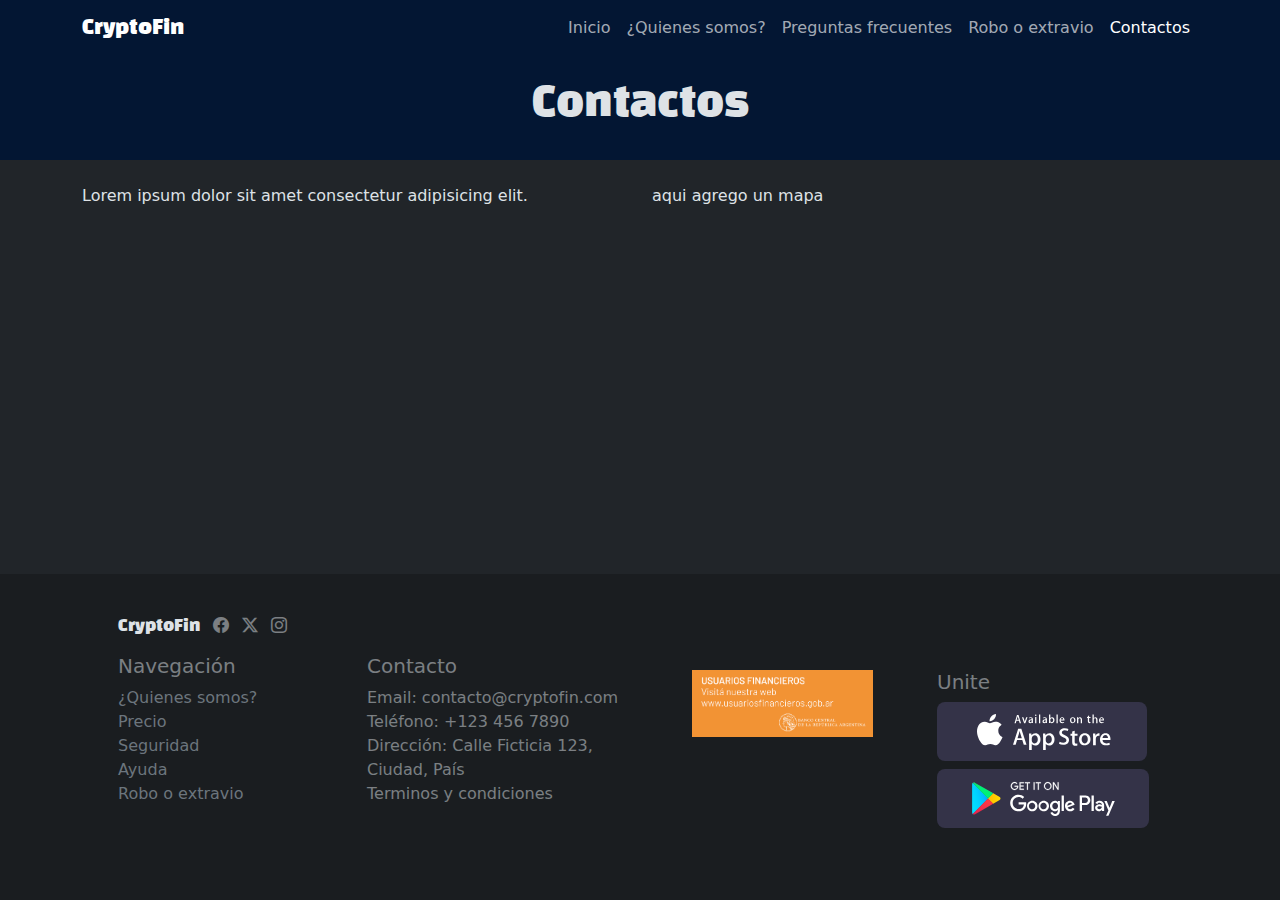
==== pages/contactos.html @ 550265b6 "Se dividio en secciones la pagina de contactos,agregando titulo y un sistema de grilla" ====
<!DOCTYPE html>
<html lang="es" data-bs-theme="dark">
  <head>
    <meta charset="UTF-8" />
    <meta name="viewport" content="width=device-width, initial-scale=1.0" />
    <meta name="authot" content="Oscar Ventura" />
    <meta name="description" content="pagina de cripto monedas" />
    <meta name="keywords" content="cryptoFin, crypto," />
    <title>cryptoFin</title>
    <link rel="stylesheet" href="../CSS/bootstrap.min.css" />
    <link
      rel="stylesheet"
      href="https://cdn.jsdelivr.net/npm/bootstrap-icons@1.11.3/font/bootstrap-icons.min.css"
    />
    <link rel="stylesheet" href="../CSS/style.css" />
  </head>
  <body>
    <header>
      <!-- Comienza el navbar -->
      <nav class="navbar navbar-expand-lg bg-primary-subtle">
        <div class="container">
          <a class="navbar-brand fontlogo" href="index.html">CryptoFin</a>
          <button
            class="navbar-toggler"
            type="button"
            data-bs-toggle="collapse"
            data-bs-target="#opcionesMenu"
            aria-controls="opcionesMenu"
            aria-expanded="false"
            aria-label="Toggle navigation"
          >
            <span class="navbar-toggler-icon"></span>
          </button>
          <div class="collapse navbar-collapse" id="opcionesMenu">
            <ul class="navbar-nav ms-auto mb-2 mb-lg-0">
              <li class="nav-item">
                <a class="nav-link" href="../index.html">Inicio</a>
              </li>
              <li class="nav-item">
                <a class="nav-link" href="nosotros.html">¿Quienes somos?</a>
              </li>
              <li class="nav-item">
                <a
                  class="nav-link"
                  href="preguntasFrecuentes.html"
                  >Preguntas frecuentes</a
                >
              </li>
              <li class="nav-item">
                <a class="nav-link" href="Error404.html">Robo o extravio</a>
              </li>
              <li class="nav-item">
                <a class="nav-link active" aria-current="page" href="contactos.html">Contactos</a>
              </li>
            </ul>
          </div>
        </div>
      </nav>
    </header>
    <!-- Termina el navbar -->
    <main>
      <section
        class="container-fluid bg-primary-subtle text-center fontlogo py-4"
      >
        <h1>Contactos</h1>
      </section>
      <section class="container">
        <article class="row my-4">
            <div class="col-12 col-md-6">
                <p>Lorem ipsum dolor sit amet consectetur adipisicing elit.</p>
            </div>
            <div class="col-12 col-md-6">
                <p>aqui agrego un mapa</p>
            </div>
        </article>
      </section>
    </main>
    <footer class="bg-dark-subtle py-4 text-center">
      <div class="container">
        <section class="row align-content-center">
          <!-- Empieza art de redes -->
          <article class="py-3 col-md-12 text-md-start ps-md-5">
            <a class="navbar-brand fontlogo" href="../index.html">CryptoFin</a>
            <i class="bi bi-facebook ms-2 text-body-tertiary"></i>
            <i class="bi bi-twitter-x ms-2 text-body-tertiary"></i>
            <i class="bi bi-instagram ms-2 text-body-tertiary"></i>
          </article>
          <!-- Termina art de redes -->

          <!-- Empieza art de Navegacion -->
          <article
            class="text-body-tertiary text-md-start ps-md-5 col-md-6 col-lg-3"
          >
            <h5>Navegación</h5>
            <ul class="list-group list-unstyled">
              <li class="">
                <a
                  class="text-decoration-none link-secondary link-underline-opacity-25 link-underline-opacity-100-hover"
                  href="nosotros.html"
                  >¿Quienes somos?</a
                >
              </li>
              <li>
                <a
                  class="text-decoration-none link-secondary link-underline-opacity-25 link-underline-opacity-100-hover"
                  href="Error404.html"
                  >Precio</a
                >
              </li>
              <li>
                <a
                  class="text-decoration-none link-secondary link-underline-opacity-25 link-underline-opacity-100-hover"
                  href="Error404.html"
                  >Seguridad</a
                >
              </li>
              <li>
                <a
                  class="text-decoration-none link-secondary link-underline-opacity-25 link-underline-opacity-100-hover"
                  href="contactos.html"
                  >Ayuda</a
                >
              </li>
              <li>
                <a
                  class="text-decoration-none link-secondary link-underline-opacity-25 link-underline-opacity-100-hover"
                  href="Error404.html"
                  >Robo o extravio</a
                >
              </li>
            </ul>
          </article>
          <!--Termina el art de Navegacion  -->

          <!-- Empieza art de Contactos -->
          <article
            class="col-md-6 col-lg-3 pt-3 pt-lg-0 text-md-start text-body-tertiary"
          >
            <h5>Contacto</h5>
            <p>
              Email: contacto@cryptofin.com<br />
              Teléfono: +123 456 7890 <br />
              Dirección: Calle Ficticia 123, Ciudad, País <br />
              Terminos y condiciones
            </p>
          </article>
          <!-- Termina art de Contactos  -->

          <!-- Empieza art de img amarilla -->
          <article class="col-md-6 col-lg-3 text-md-start mt-md-3">
            <div class="mx-4">
              <img
                class="px-3 w-100"
                src="../img/usuariosfinancieros.png"
                alt=""
              />
            </div>
          </article>
          <!-- Termina art de img amarilla -->

          <!-- Empieza articulo Unite y 2 img -->
          <article class="col-md-6 col-lg-3 text-md-start">
            <div>
              <h5 class="pt-3 text-body-tertiary">Unite</h5>
              <div class="mb-2">
                <img src="../img/badge-apple-store.svg" alt="" />
              </div>
              <div class="mb-5">
                <img src="../img/google-play-badge-bb.svg" alt="" />
              </div>
            </div>
          </article>
          <!-- Termina art Unite y 2 img -->
        </section>
      </div>
    </footer>
    <script src="../js/bootstrap.min.js"></script>
  </body>
</html>
---- CSS/style.css ----
@import url('https://fonts.googleapis.com/css2?family=Black+Han+Sans&display=swap');

body{
  min-height: 100vh;
  display: flex;
  flex-direction: column;
}

main{
  flex-grow: 1;
}

.fontlogo {
    font-family: "Black Han Sans", sans-serif;
    font-weight: 400;
    font-style: normal;
  }
  
.bannerImg {
  height: 200px;
  object-fit: cover;
}


@media all and (min-width: 768px) and (max-width: 991px){
    .bannerImg {
        height: 350px;
        object-fit: cover;
      }
      /* .artSeg{
        width: 320px;
        height: 160px;
      } */
      
}

@media all and (min-width: 992px) {
  .bannerImg {
    height: 450px;
    object-position: 50% 30%;
  }
}
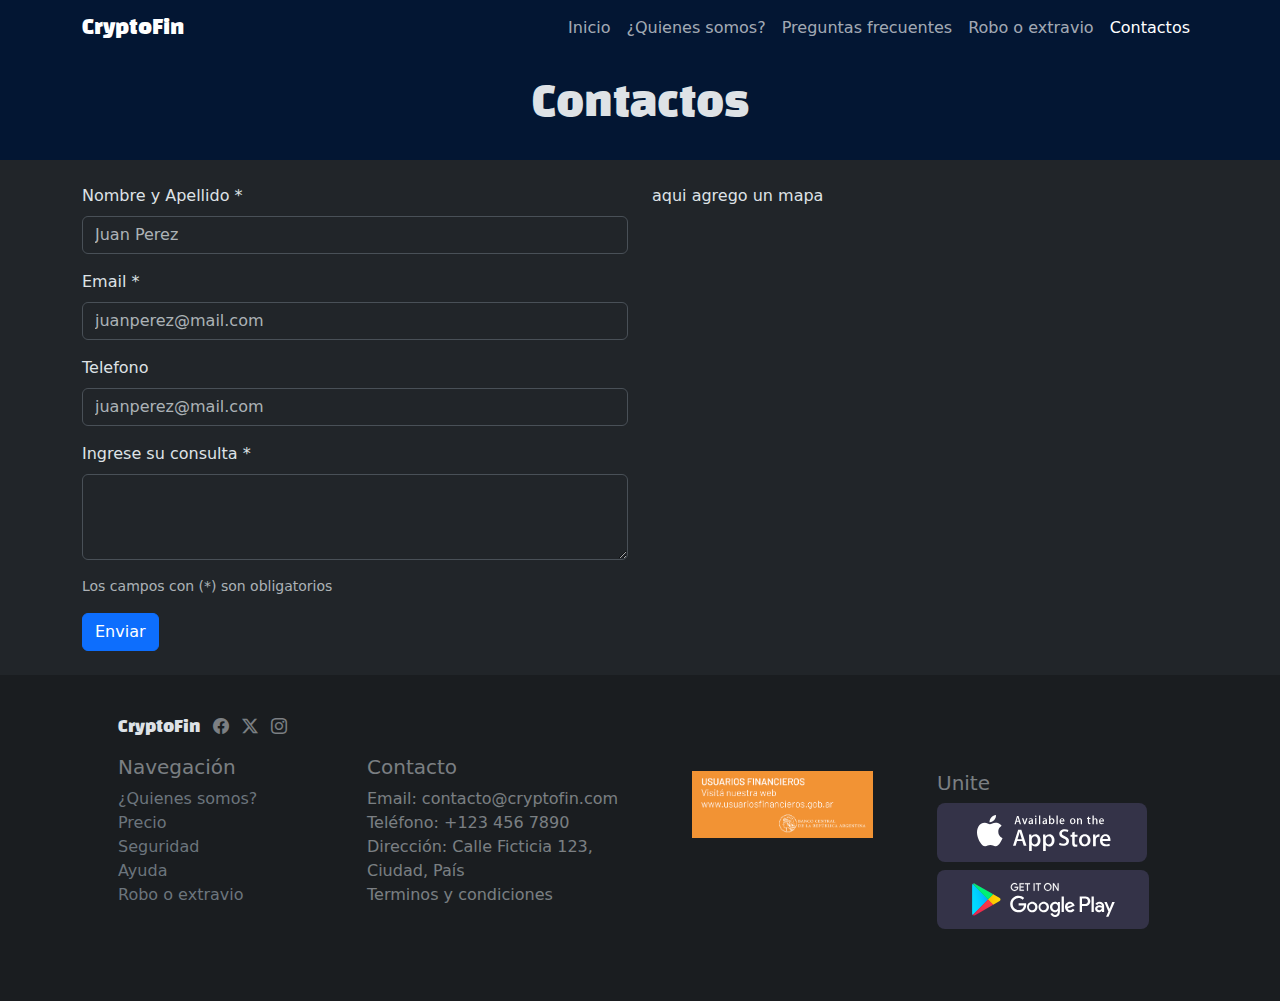
==== commit b1dc375c: "Agregamos el formulario de consulta con sus validaciones html" ====
--- a/pages/contactos.html
+++ b/pages/contactos.html
@@ -40,9 +40,7 @@
                 <a class="nav-link" href="nosotros.html">¿Quienes somos?</a>
               </li>
               <li class="nav-item">
-                <a
-                  class="nav-link"
-                  href="preguntasFrecuentes.html"
+                <a class="nav-link" href="preguntasFrecuentes.html"
                   >Preguntas frecuentes</a
                 >
               </li>
@@ -50,7 +48,12 @@
                 <a class="nav-link" href="Error404.html">Robo o extravio</a>
               </li>
               <li class="nav-item">
-                <a class="nav-link active" aria-current="page" href="contactos.html">Contactos</a>
+                <a
+                  class="nav-link active"
+                  aria-current="page"
+                  href="contactos.html"
+                  >Contactos</a
+                >
               </li>
             </ul>
           </div>
@@ -66,12 +69,63 @@
       </section>
       <section class="container">
         <article class="row my-4">
-            <div class="col-12 col-md-6">
-                <p>Lorem ipsum dolor sit amet consectetur adipisicing elit.</p>
-            </div>
-            <div class="col-12 col-md-6">
-                <p>aqui agrego un mapa</p>
-            </div>
+          <div class="col-12 col-md-6">
+            <form>
+              <div class="mb-3">
+                <label for="nombre" class="form-label"
+                  >Nombre y Apellido *
+                </label>
+                <input
+                  type="text"
+                  class="form-control"
+                  id="nombre"
+                  minlength="3"
+                  maxlength="100"
+                  placeholder="Juan Perez"
+                  required
+                />
+              </div>
+              <div class="mb-3">
+                <label for="email" class="form-label">Email *</label>
+                <input
+                  type="email"
+                  class="form-control"
+                  id="email"
+                  minlength="10"
+                  maxlength="80"
+                  placeholder="juanperez@mail.com"
+                  required
+                />
+              </div>
+              <div class="mb-3">
+                <label for="telefono" class="form-label">Telefono</label>
+                <input
+                  type="tel"
+                  class="form-control"
+                  id="telefono"
+                  placeholder="juanperez@mail.com"
+                />
+              </div>
+              <div class="mb-3">
+                <label for="contacto" class="form-label"
+                  >Ingrese su consulta *</label
+                >
+                <textarea
+                  class="form-control"
+                  id="contacto"
+                  rows="3"
+                  required
+                ></textarea>
+              </div>
+              <div class="form-text">
+                <p>Los campos con (*) son obligatorios</p>
+              </div>
+              <button class="btn btn-primary" type="submit">Enviar</button>
+            </form>
+          </div>
+          <div class="col-12 col-md-6">
+            <p>aqui agrego un mapa</p>
+          </div>
         </article>
       </section>
     </main>
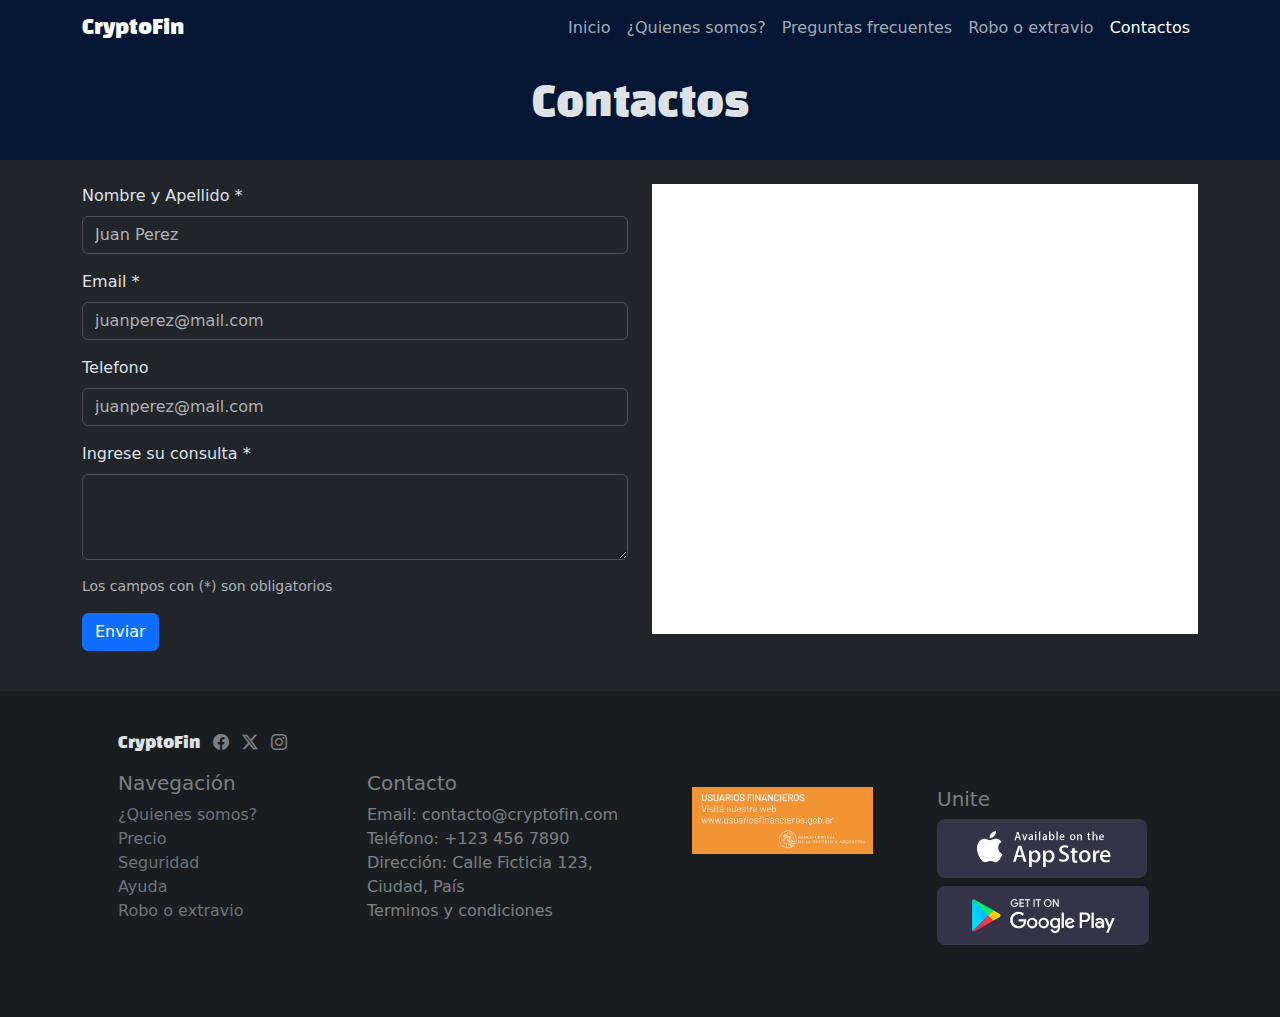
==== commit 107de5bb: "agregamos un mapa de google maps, en la pagina de contactos" ====
--- a/pages/contactos.html
+++ b/pages/contactos.html
@@ -69,7 +69,7 @@
       </section>
       <section class="container">
         <article class="row my-4">
-          <div class="col-12 col-md-6">
+          <div class="col-12 col-md-6 mb-3">
             <form>
               <div class="mb-3">
                 <label for="nombre" class="form-label"
@@ -124,7 +124,13 @@
             </form>
           </div>
           <div class="col-12 col-md-6">
-            <p>aqui agrego un mapa</p>
+            <iframe
+            class="w-100"
+              src="https://www.google.com/maps/embed?pb=!1m18!1m12!1m3!1d3560.1060679493985!2d-65.20974192366228!3d-26.83657849002869!2m3!1f0!2f0!3f0!3m2!1i1024!2i768!4f13.1!3m3!1m2!1s0x94225d3ad7f30f1d%3A0xf8606cd659b8e3e4!2sRollingCode%20School!5e0!3m2!1ses-419!2sar!4v1719065714846!5m2!1ses-419!2sar"
+              height="450"
+              loading="lazy"
+              referrerpolicy="no-referrer-when-downgrade"
+            ></iframe>
           </div>
         </article>
       </section>
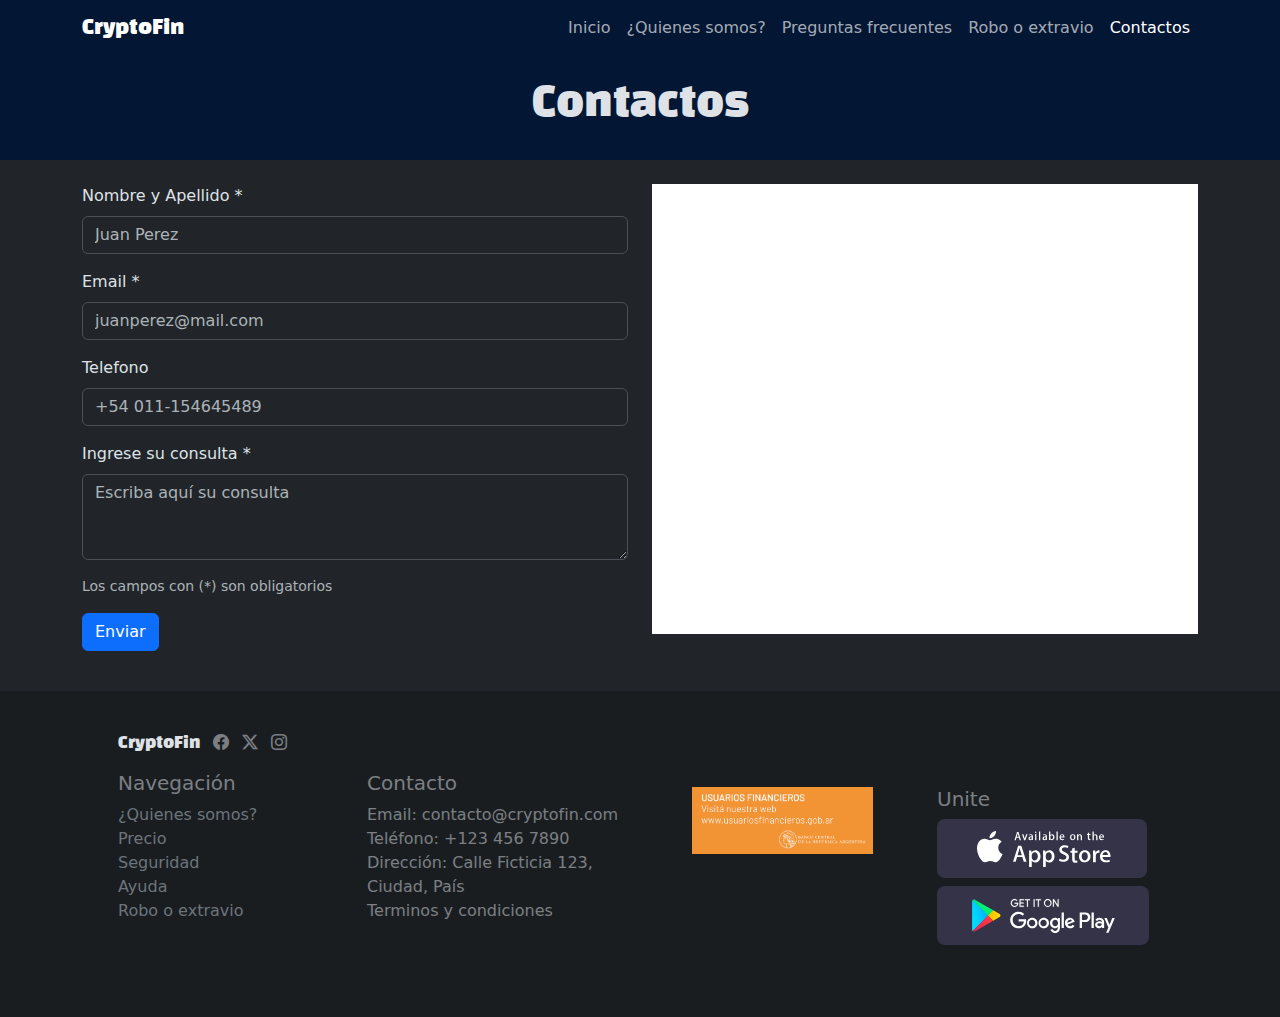
==== commit a464d161: "Se modifico el placeholder al input telefono y se agrego el placeholder al input consulta" ====
--- a/pages/contactos.html
+++ b/pages/contactos.html
@@ -103,7 +103,7 @@
                   type="tel"
                   class="form-control"
                   id="telefono"
-                  placeholder="juanperez@mail.com"
+                  placeholder="+54 011-154645489"
                 />
               </div>
               <div class="mb-3">
@@ -114,6 +114,7 @@
                   class="form-control"
                   id="contacto"
                   rows="3"
+                  placeholder="Escriba aquí su consulta"
                   required
                 ></textarea>
               </div>
--- a/CSS/style.css
+++ b/CSS/style.css
@@ -27,11 +27,6 @@
         height: 350px;
         object-fit: cover;
       }
-      /* .artSeg{
-        width: 320px;
-        height: 160px;
-      } */
-      
 }
 
 @media all and (min-width: 992px) {
